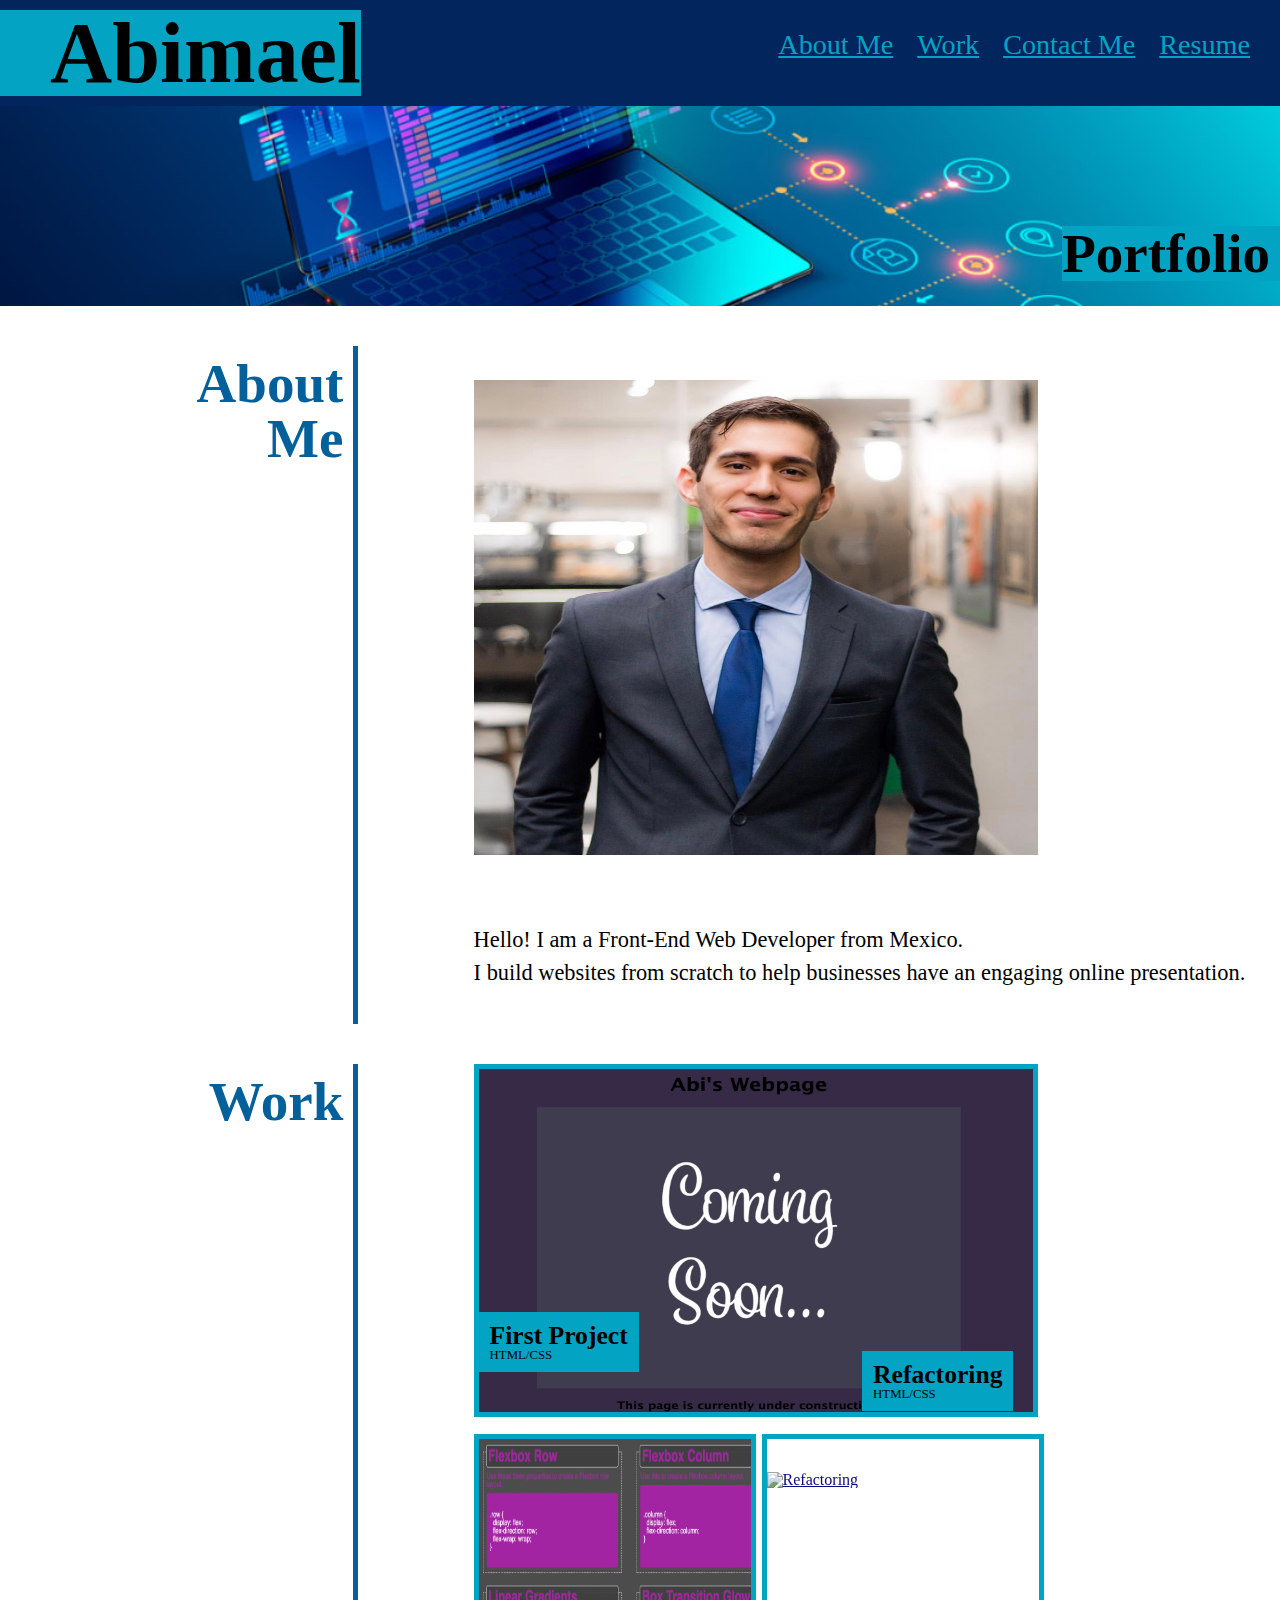
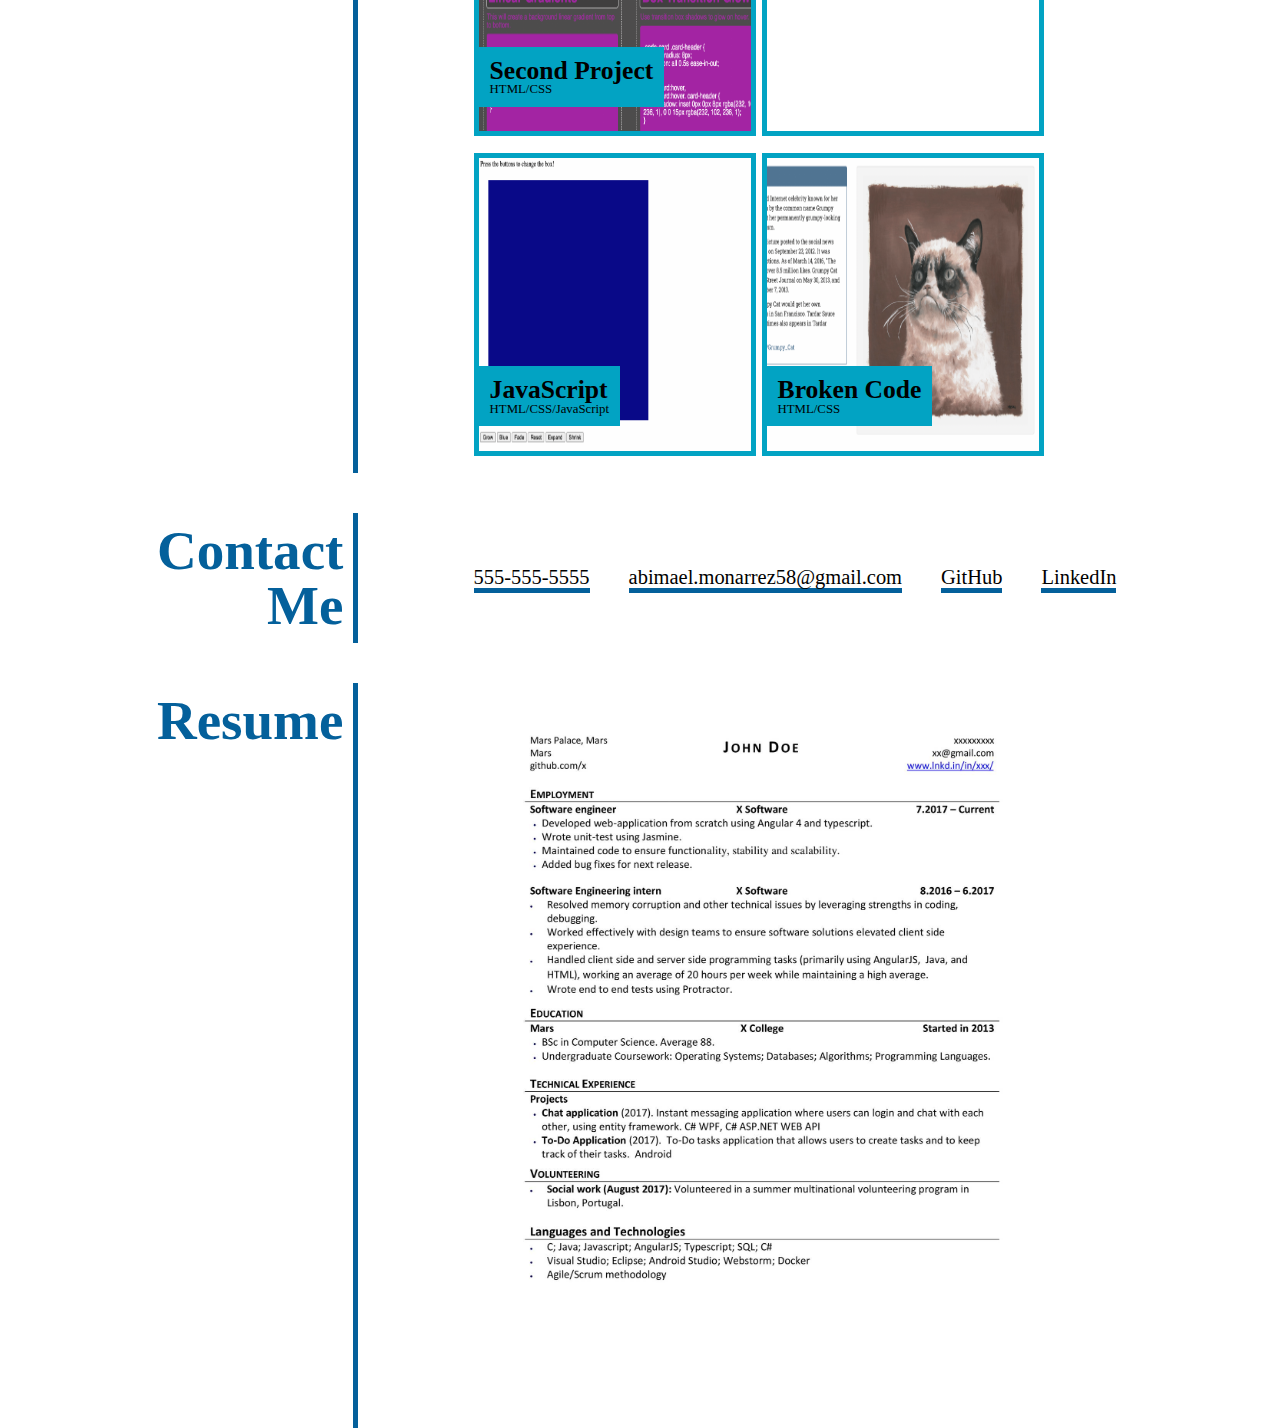
==== index.html @ 49fbe88a "add about-me photo" ====
<!DOCTYPE html>
<html lang="en">

<head>
  <meta charset="UTF-8"/>
  <meta name="viewport" content="width=device-width, initial-scale=1.0"/>
  <title>Portfolio: Abimael Monarrez</title>
  <link rel="stylesheet" href="reset.css"/>
  <link rel="stylesheet" href="style.css"/>

</head>

<body>
  
  <header>
    <h1>Abimael</h1>
    <nav>
      <ul>
        <li><a href="#about-me">About Me</a></li> 
        <li><a href="#work">Work</a></li> 
        <li><a href="#contact-me">Contact Me</a></li>
        <li><a href="#resume">Resume</a></li>
      </ul>
    </nav>    
  </header>    

  <div class="bckgr-img" title="Background Image">
      <h2>Portfolio</h2>
  </div>

  <main>

    <section class="about-me" id="about-me">
      <h2>About Me</h2>
      <div class="my-info">
        <img src="images/abimael.jpg" alt="Abimael"/>
        <p>Hello! I am a Front-End Web Developer from Mexico. 
        <br> 
        I build websites from scratch to help businesses have an engaging online presentation. 
        </p>
      </div>  
    </section>
    
    <section class="work" id="work">
      <h2>Work</h2>

      <div class="my-work">
        
        <div class="img-container" id ="first-project">
          <a href="https://abimael1996.github.io/mini-project-1/" target="_blank"><img src="images/first-project.png" alt="First Project"/></a>
          <div class="description">
            <h3>First Project</h3>
            <p>HTML/CSS</p>
          </div>  
        </div>

        <div class="img-container">
          <a href="https://abimael1996.github.io/mini-project-2/" target="_blank"><img src="images/second-project.png" alt="Second Project"/></a>
          <div class="description">
            <h3>Second Project</h3>
            <p>HTML/CSS</p>
          </div>  
        </div>

        <div class="img-container">
          <a href="https://abimael1996.github.io/Refactoring-H-1/" target="_blank"><img src="images/refactoring.png" alt="Refactoring"/></a>
          <div class="description">
            <h3>Refactoring</h3>
            <p>HTML/CSS</p>
          </div>  
        </div>

        <div class="img-container">
          <img src="images/javascript.png" alt="JavaScript"/>
          <div class="description">
            <h3>JavaScript</h3>
            <p>HTML/CSS/JavaScript</p>
          </div>  
        </div>

        <div class="img-container">
          <img src="images/broken-code.png" alt="Broken Code"/>
          <div class="description">
            <h3>Broken Code</h3>
            <p>HTML/CSS</p>
          </div>  
        </div> 

      </div>  

    </section>

    <section class="contact-me" id="contact-me">
      <h2>Contact Me</h2>

      <ul>
        <li><a href="tel:1-555-555-5555">555-555-5555</a></li>
        <li><a href="mailto:abimael.monarrez58@gmail.com">abimael.monarrez58@gmail.com</a></li>
        <li><a href="https://github.com/Abimael1996" target="_blank">GitHub</a></li>  
        <li><a href="https://www.linkedin.com/in/abimael-monarrez/" target="_blank">LinkedIn</a></li>
      </ul>

    </section>

    <section class="resume" id="resume">
      <h2>Resume</h2>

      <img src="images/CV- John Doe - New.jpeg" alt="resume"/>
      <a href="resume.html" target="_blank">Resume</a>
    </section>

  </main>

</body>
</html>
---- style.css ----
:root {
    --dark: #01255c;
    --medium: #04609b;
    --light: #02a3c3;
}

* {
    font-family: serif;
}

header {
    display: flex;
    justify-content: space-between;
    padding: 10px 10px 10px 0;
    background-color: var(--dark);
}

h1 {
    font-size: 5.38em;
    background-color: var(--light);
    padding-left: 50px;
}

nav li {
    display: inline;
    font-size: 2.2vw;
    line-height: 250%;
    padding-right: 20px;
}

nav li a {
    color: var(--light);
}

.bckgr-img {
    height: 200px;
    background-image: url("images/sb-blog-programming.jpeg");
    background-size: cover;
    background-position: center;
}

.bckgr-img h2 {
    padding-right: 10px;
    background-color: var(--light);
    color: black;
    display: inline-block;
    position: relative;
    float: right;
    top: 60%;
}

main {
    display: flex;
    flex-direction: column;
    margin-left: 10%;
}

section {
    margin-top: 40px;
    display: flex;
}

/* CONTINUE REFACTORING HERE */

.my-info {
    display: flex;
    flex-direction: column;
    width: 70%;
    margin-left: 10%;
    align-items: flex-start;
    justify-content: space-around;
}

.my-info img {
    width: 70%;
    height: 70%;
}

.about-me p {
    line-height: 1.5;
}

h2 {
    font-size: 4.3vw;
}

h3 {
    font-size: 2vw;
}

p {
    font-size: 1.4em;
}

section h2 {
    border-right: 5px solid var(--medium);
    padding: 10px 10px;
    width: 20%;
    color: #04609b;
    text-align: right;
}

.my-work {
    display: flex;
    flex-wrap: wrap;
    margin-left: 10%;
    width: 50%;
    position: relative;
}

.img-container {
    width: 49%;
    height: 30%;
    margin-right: 1%;
    border: 5px solid var(--light);
}

#first-project {
    width: 98%;
    height: 35%;
}

.img-container img {
    width: 100%;
    height: 100%;
    filter: grayscale(.5);
}

.description p {
    font-size: 1vw;
}

.img-container .description {
    border: 1px solid var(--light);
    background-color: var(--light);
    position: relative;
    display: inline-block;
    bottom: 30%;
    padding: 10px;
}

.img-container:hover {
    filter: brightness(1.5);
    cursor: pointer;
}

.img-container:hover img {
    filter: grayscale(0);
}

.contact-me {
    display: flex;
    align-items: center;
}

.contact-me a {
    text-decoration: none;
    color: black;
    border-bottom: 5px solid var(--medium);
}

.contact-me ul {
    margin-left: 10%;
}

.contact-me li {
    display: inline;
    margin-right: 5px;
    font-size: 1.6vw;
    padding-right: 30px;
}

.resume img {
    margin-left: 10%;
    width: 50%;
}

.resume a {
    display: none;
}

@media screen and (max-width: 768px)  {

    header {
        flex-direction: column;
        padding: 0;
    }

    header h1 {
        width: 100vw;
        text-align: center;
        padding: 0;
    }

    ul {
        text-align: center;
    }

    nav li {
        display: block;
        font-size: 1.96em;
    }

    .bckgr-img {
        width: 100vw;
        background-image: none;
        position: absolute;
    }

    h2 {
        font-size: 3.84em;
    }

    .bckgr-img h2 {
        display: block;
        text-align: center;
        position: static;
        float: none;
    }    

    main {
        margin-left: 0;
        margin-top: 30px;
    }

    .my-info {
        align-items: center;
    }
    
    .about-me p {
        margin-top: 10px;
    }

    section {
        flex-direction: column;
    }

    section h2 {
        border-bottom: 5px solid var(--medium);
        border-right: none;
        padding: 0;
        width: 100%;
        text-align: center;
    }

    .my-work {
        flex-direction: row;
        flex-wrap: wrap;
        margin-left: 0%;
        width: 100%;
        position: relative;
    }

    .img-container {
        width: 100%;
        margin-top: 2%;
        margin-right: 0%;
        display: flex;
        flex-wrap: wrap;
        position: relative;
    }

    .img-container img {
        filter: grayscale(0);
    }

    .img-container:hover {
        filter: brightness(1);
        cursor: pointer;
    }
    
    #first-project {
        width: 100%;
    }

    h3 {
        font-size: 2.74em;
    }

    .description p {
        font-size: 1em;
    }

    .img-container .description {
        width: 100%;
        text-align: center;
        position: absolute;
        bottom: 0;
    }

    .contact-me ul {
        margin-top: 10%;
    }

    .contact-me li {
        display: block;
        padding-bottom: 30px;
        font-size: 1.4em;
    }   

    .resume img {
        position: absolute;
        display: none;
    }

    .resume a {
        display: block;
        width: fit-content;
        font-size: 1.4em;
        margin: 10px auto;
        text-decoration: none;
        color: black;
        border-bottom: 5px solid var(--medium);
    }
}
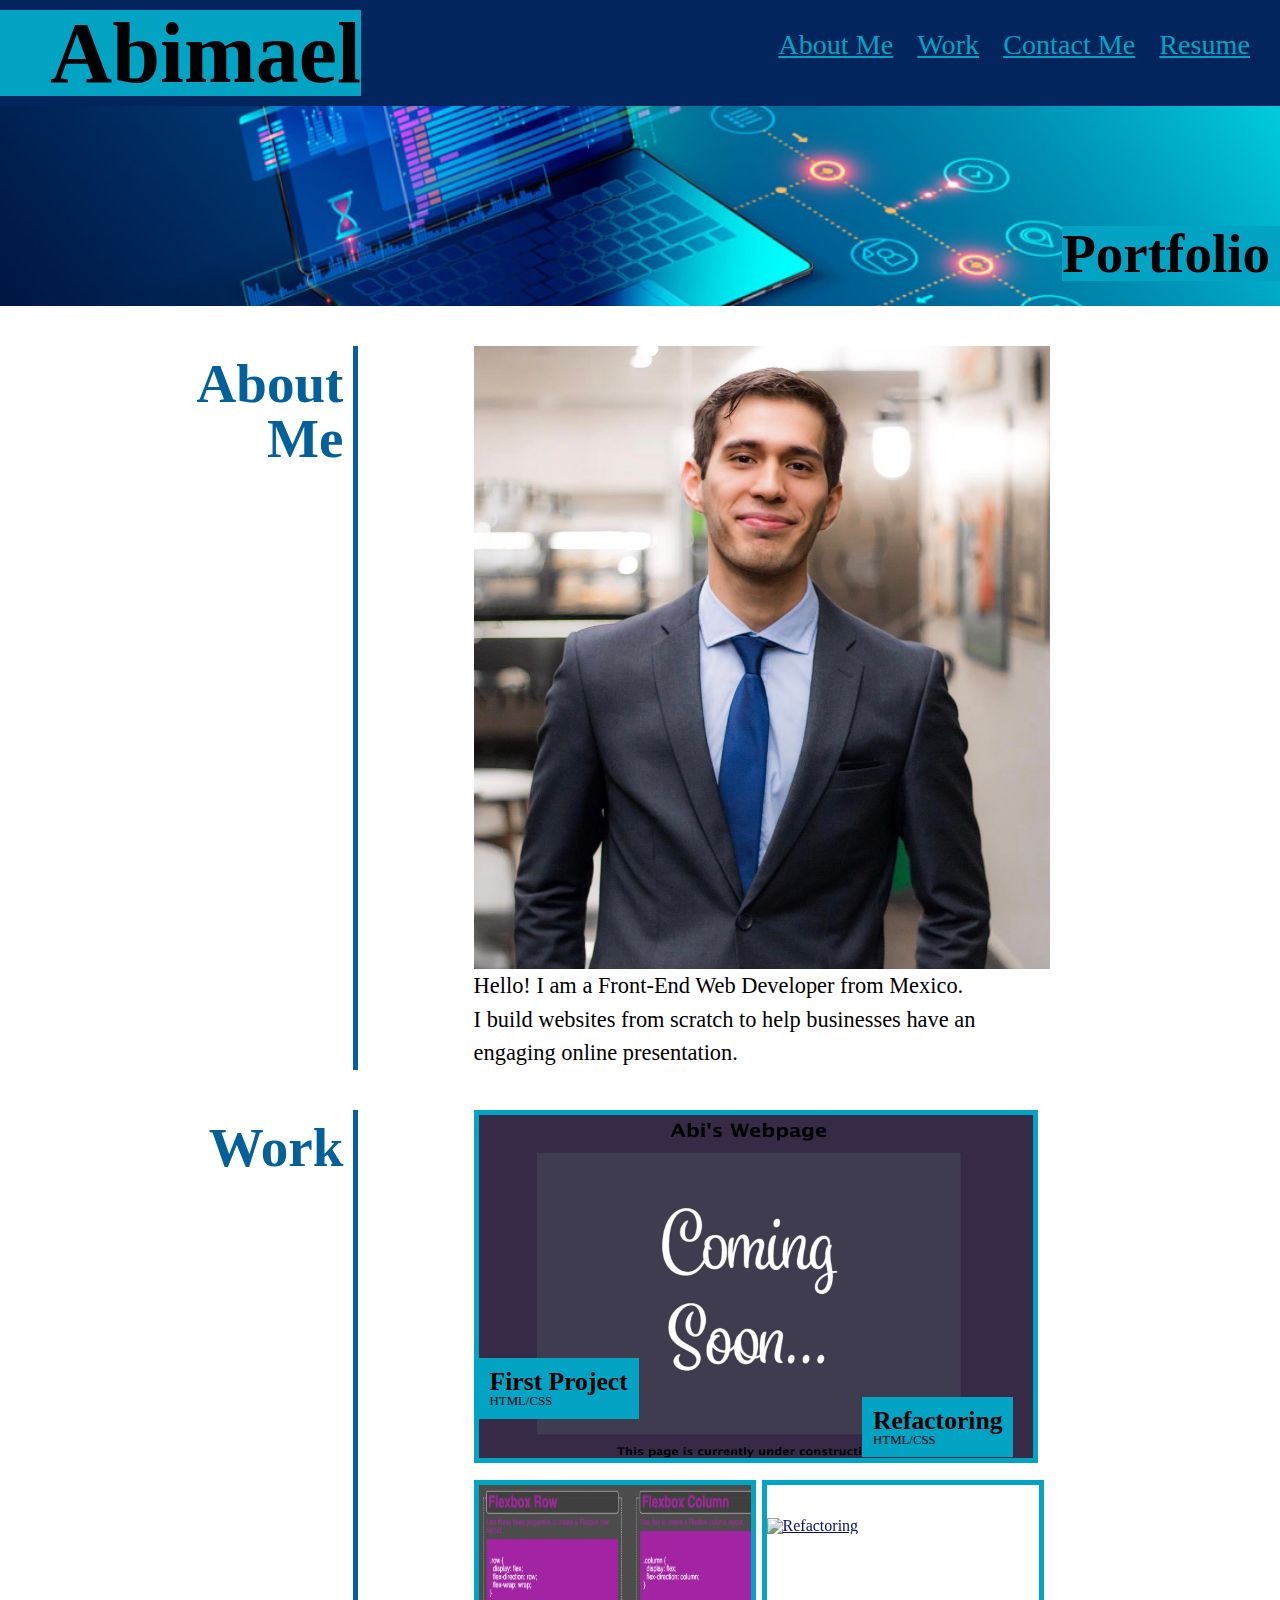
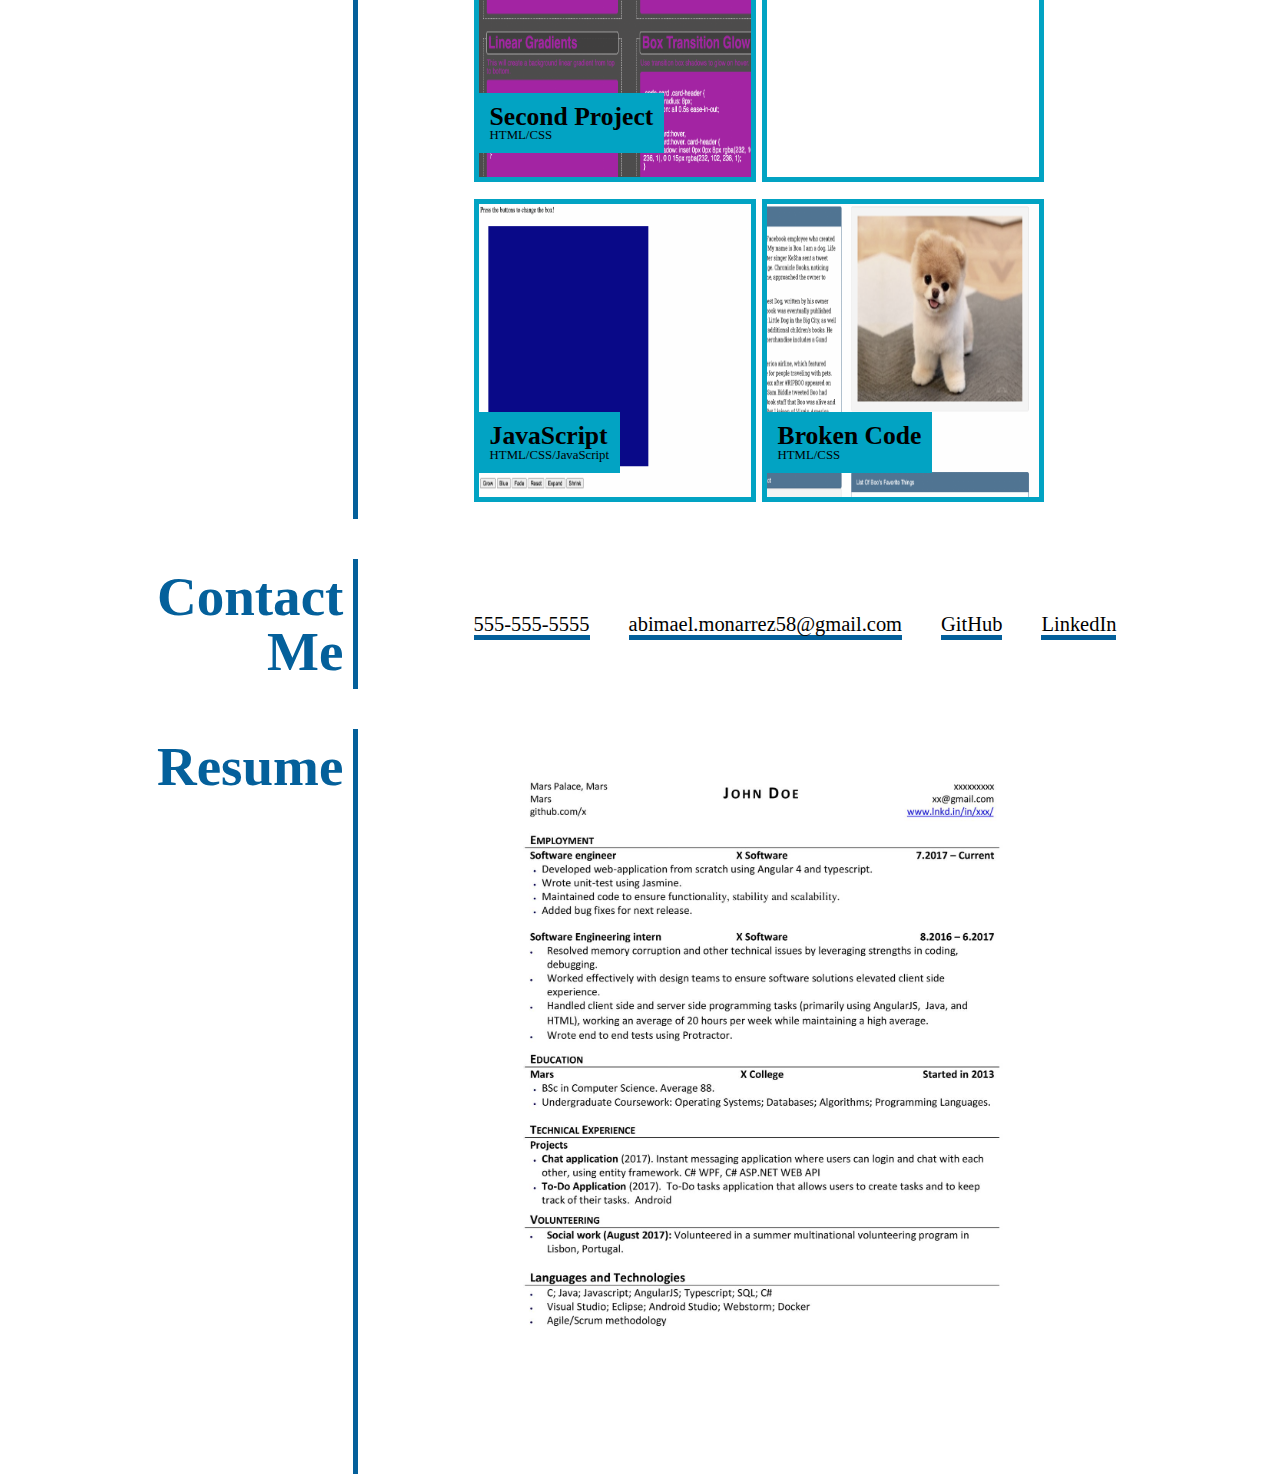
==== commit c341da6a: "add links to projects" ====
--- a/index.html
+++ b/index.html
@@ -71,7 +71,7 @@
         </div>
 
         <div class="img-container">
-          <img src="images/javascript.png" alt="JavaScript"/>
+          <a href="Assets/box.html" target="_blank"><img src="images/javascript.png" alt="JavaScript"/></a>
           <div class="description">
             <h3>JavaScript</h3>
             <p>HTML/CSS/JavaScript</p>
@@ -79,7 +79,7 @@
         </div>
 
         <div class="img-container">
-          <img src="images/broken-code.png" alt="Broken Code"/>
+          <a href="Assets/BooTheDog.html" target="_blank"><img src="images/broken-code.png" alt="Broken Code"/></a>
           <div class="description">
             <h3>Broken Code</h3>
             <p>HTML/CSS</p>
--- a/style.css
+++ b/style.css
@@ -65,15 +65,15 @@
 .my-info {
     display: flex;
     flex-direction: column;
-    width: 70%;
+    width: 50%;
     margin-left: 10%;
     align-items: flex-start;
     justify-content: space-around;
 }
 
 .my-info img {
-    width: 70%;
-    height: 70%;
+    width: 100%;
+    height: 100%;
 }
 
 .about-me p {
@@ -225,10 +225,19 @@
 
     .my-info {
         align-items: center;
-    }
-    
+        width: 100%;
+        margin-left: 0;
+    }
+
+    .my-info img {
+        width: 50%;
+        height: 50%;
+        margin-top: 10px;
+    }
+
     .about-me p {
         margin-top: 10px;
+        margin-left: 20px;
     }
 
     section {
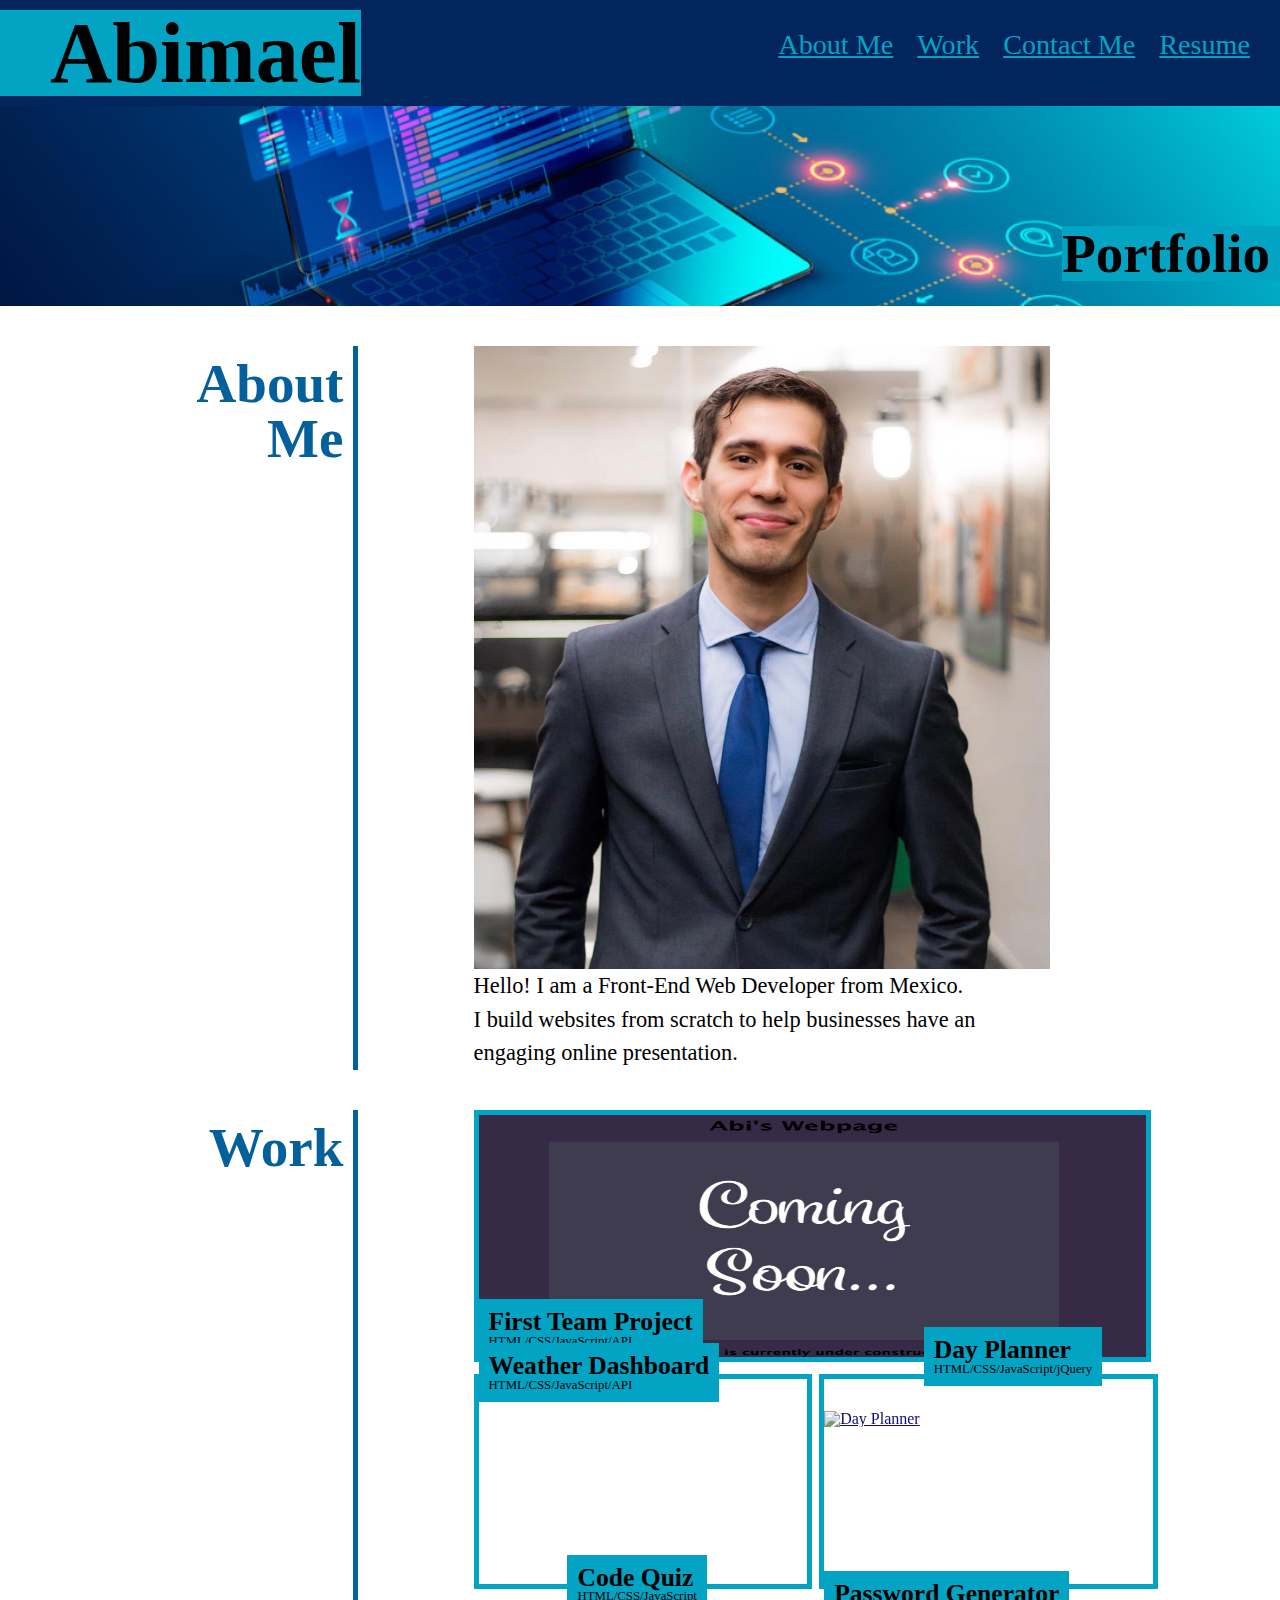
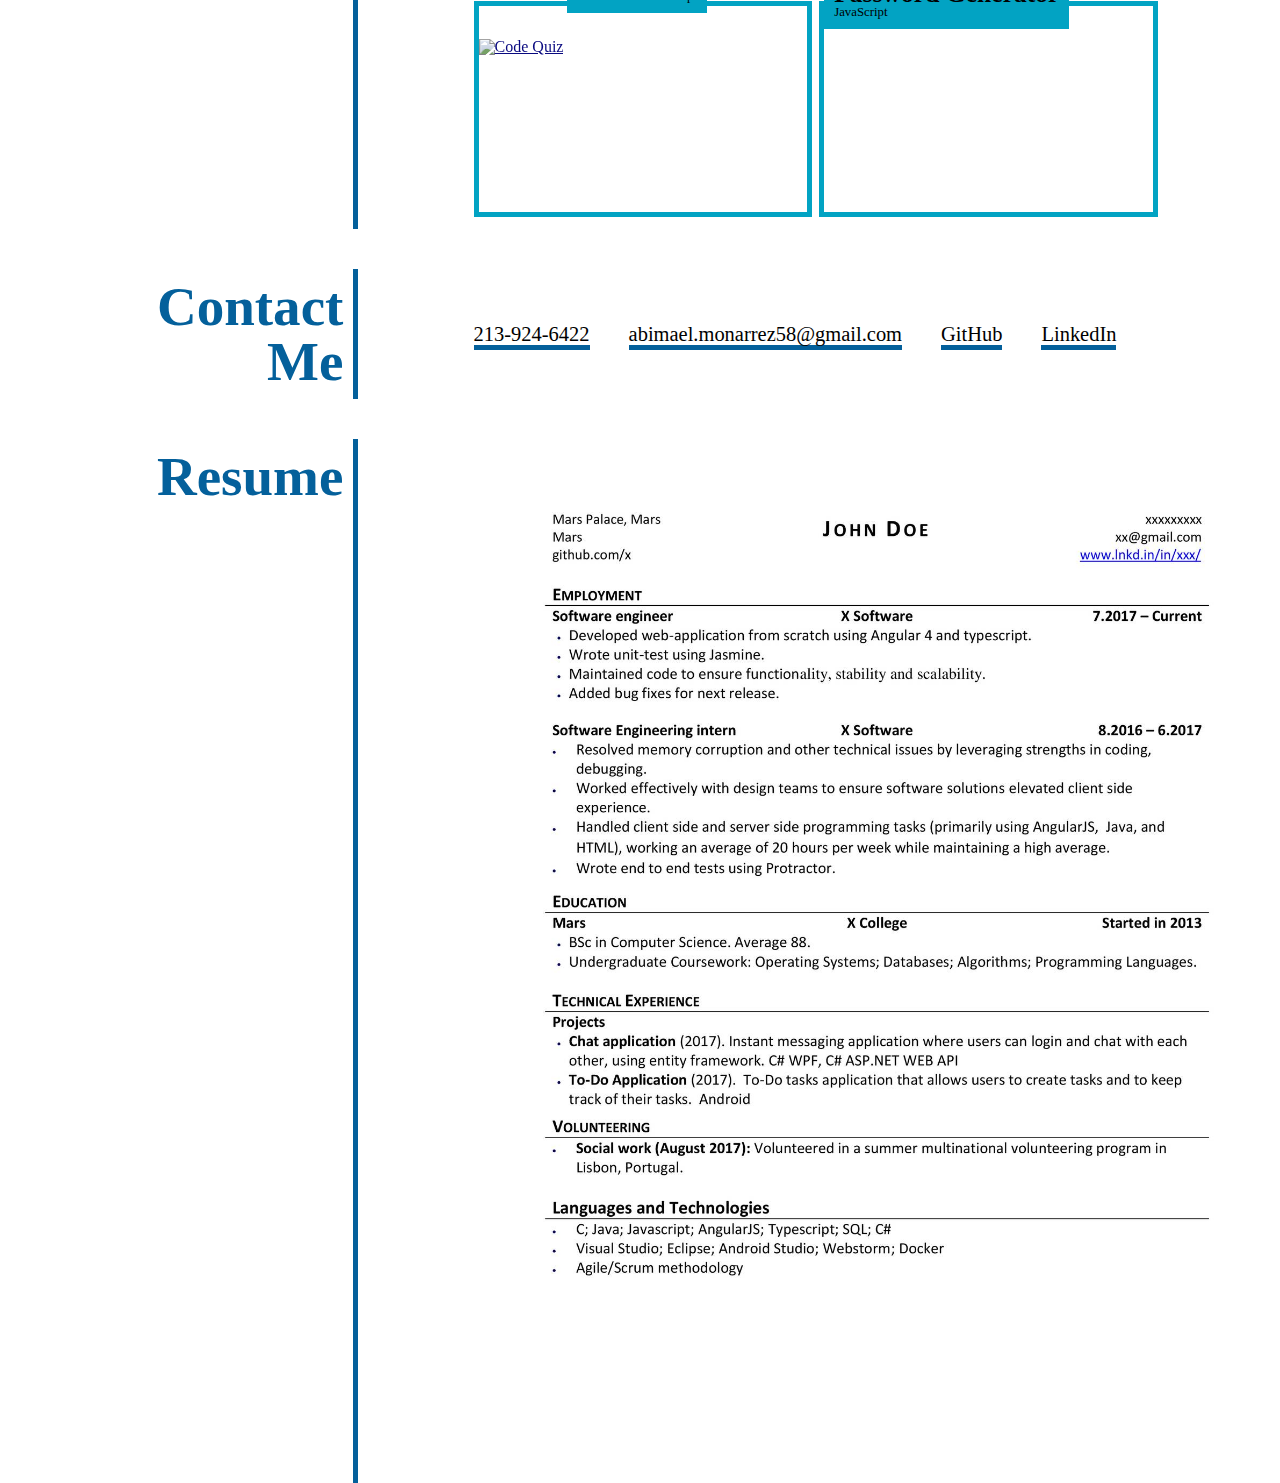
==== commit cb17376a: "update portfolio projects and phone number" ====
--- a/index.html
+++ b/index.html
@@ -47,42 +47,42 @@
       <div class="my-work">
         
         <div class="img-container" id ="first-project">
-          <a href="https://abimael1996.github.io/mini-project-1/" target="_blank"><img src="images/first-project.png" alt="First Project"/></a>
+          <a href="https://rargotte.github.io/watch-chill/" target="_blank"><img src="images/first-project.png" alt="First Team Project"/></a>
           <div class="description">
-            <h3>First Project</h3>
-            <p>HTML/CSS</p>
+            <h3>First Team Project</h3>
+            <p>HTML/CSS/JavaScript/API</p>
           </div>  
         </div>
 
         <div class="img-container">
-          <a href="https://abimael1996.github.io/mini-project-2/" target="_blank"><img src="images/second-project.png" alt="Second Project"/></a>
+          <a href="https://abimael1996.github.io/weather_dashboard/" target="_blank"><img src="images/weather-dashboard.png" alt="Weather Dashboard"/></a>
           <div class="description">
-            <h3>Second Project</h3>
-            <p>HTML/CSS</p>
+            <h3>Weather Dashboard</h3>
+            <p>HTML/CSS/JavaScript/API</p>
           </div>  
         </div>
 
         <div class="img-container">
-          <a href="https://abimael1996.github.io/Refactoring-H-1/" target="_blank"><img src="images/refactoring.png" alt="Refactoring"/></a>
+          <a href="https://abimael1996.github.io/work_day_scheduler/" target="_blank"><img src="images/work-day-scheduler.png" alt="Day Planner"/></a>
           <div class="description">
-            <h3>Refactoring</h3>
-            <p>HTML/CSS</p>
+            <h3>Day Planner</h3>
+            <p>HTML/CSS/JavaScript/jQuery</p>
           </div>  
         </div>
 
         <div class="img-container">
-          <a href="Assets/box.html" target="_blank"><img src="images/javascript.png" alt="JavaScript"/></a>
+          <a href="https://abimael1996.github.io/code-quiz/" target="_blank"><img src="images/code-quiz-screenshot.png" alt="Code Quiz"/></a>
           <div class="description">
-            <h3>JavaScript</h3>
+            <h3>Code Quiz</h3>
             <p>HTML/CSS/JavaScript</p>
           </div>  
         </div>
 
         <div class="img-container">
-          <a href="Assets/BooTheDog.html" target="_blank"><img src="images/broken-code.png" alt="Broken Code"/></a>
+          <a href="https://abimael1996.github.io/password-generator/" target="_blank"><img src="images/passwordGen-screenshot.png" alt="Password Generator"/></a>
           <div class="description">
-            <h3>Broken Code</h3>
-            <p>HTML/CSS</p>
+            <h3>Password Generator</h3>
+            <p>JavaScript</p>
           </div>  
         </div> 
 
@@ -94,7 +94,7 @@
       <h2>Contact Me</h2>
 
       <ul>
-        <li><a href="tel:1-555-555-5555">555-555-5555</a></li>
+        <li><a href="tel:1-213-924-6422">213-924-6422</a></li>
         <li><a href="mailto:abimael.monarrez58@gmail.com">abimael.monarrez58@gmail.com</a></li>
         <li><a href="https://github.com/Abimael1996" target="_blank">GitHub</a></li>  
         <li><a href="https://www.linkedin.com/in/abimael-monarrez/" target="_blank">LinkedIn</a></li>
--- a/style.css
+++ b/style.css
@@ -37,6 +37,10 @@
     background-image: url("images/sb-blog-programming.jpeg");
     background-size: cover;
     background-position: center;
+}
+
+h2 {
+    font-size: 4.3vw;
 }
 
 .bckgr-img h2 {
@@ -60,38 +64,6 @@
     display: flex;
 }
 
-/* CONTINUE REFACTORING HERE */
-
-.my-info {
-    display: flex;
-    flex-direction: column;
-    width: 50%;
-    margin-left: 10%;
-    align-items: flex-start;
-    justify-content: space-around;
-}
-
-.my-info img {
-    width: 100%;
-    height: 100%;
-}
-
-.about-me p {
-    line-height: 1.5;
-}
-
-h2 {
-    font-size: 4.3vw;
-}
-
-h3 {
-    font-size: 2vw;
-}
-
-p {
-    font-size: 1.4em;
-}
-
 section h2 {
     border-right: 5px solid var(--medium);
     padding: 10px 10px;
@@ -100,12 +72,26 @@
     text-align: right;
 }
 
+.my-info {
+    display: flex;
+    flex-direction: column;
+    width: 50%;
+    margin-left: 10%;
+}
+
+p {
+    font-size: 1.4em;
+}
+
+.my-info p {
+    line-height: 1.5;
+}
+
 .my-work {
     display: flex;
     flex-wrap: wrap;
     margin-left: 10%;
-    width: 50%;
-    position: relative;
+    width: 60%;
 }
 
 .img-container {
@@ -126,31 +112,43 @@
     filter: grayscale(.5);
 }
 
-.description p {
-    font-size: 1vw;
-}
-
-.img-container .description {
-    border: 1px solid var(--light);
+.img-container:hover {
+    filter: brightness(1.5);
+    cursor: pointer;
+}
+
+.img-container:hover img {
+    filter: grayscale(0);
+}
+
+.description {
     background-color: var(--light);
     position: relative;
     display: inline-block;
-    bottom: 30%;
+    bottom: 25%;
     padding: 10px;
 }
 
-.img-container:hover {
-    filter: brightness(1.5);
-    cursor: pointer;
-}
-
-.img-container:hover img {
-    filter: grayscale(0);
+h3 {
+    font-size: 2vw;
+}
+
+.description p {
+    font-size: 1vw;
 }
 
 .contact-me {
-    display: flex;
     align-items: center;
+}
+
+.contact-me ul {
+    margin-left: 10%;
+}
+
+.contact-me li {
+    display: inline;
+    font-size: 1.6vw;
+    padding-right: 35px;
 }
 
 .contact-me a {
@@ -159,25 +157,15 @@
     border-bottom: 5px solid var(--medium);
 }
 
-.contact-me ul {
-    margin-left: 10%;
-}
-
-.contact-me li {
-    display: inline;
-    margin-right: 5px;
-    font-size: 1.6vw;
-    padding-right: 30px;
-}
-
 .resume img {
     margin-left: 10%;
-    width: 50%;
+    width: 70%;
 }
 
 .resume a {
     display: none;
 }
+
 
 @media screen and (max-width: 768px)  {
 
@@ -187,12 +175,11 @@
     }
 
     header h1 {
-        width: 100vw;
         text-align: center;
         padding: 0;
     }
 
-    ul {
+    nav {
         text-align: center;
     }
 
@@ -222,7 +209,18 @@
         margin-left: 0;
         margin-top: 30px;
     }
-
+    
+    section {
+        flex-direction: column;
+    }
+
+    section h2 {
+        border-bottom: 5px solid var(--medium);
+        border-right: none;
+        width: 100%;
+        text-align: center;
+    }
+    
     .my-info {
         align-items: center;
         width: 100%;
@@ -231,7 +229,6 @@
 
     .my-info img {
         width: 50%;
-        height: 50%;
         margin-top: 10px;
     }
 
@@ -240,24 +237,10 @@
         margin-left: 20px;
     }
 
-    section {
-        flex-direction: column;
-    }
-
-    section h2 {
-        border-bottom: 5px solid var(--medium);
-        border-right: none;
-        padding: 0;
-        width: 100%;
-        text-align: center;
-    }
 
     .my-work {
-        flex-direction: row;
-        flex-wrap: wrap;
         margin-left: 0%;
         width: 100%;
-        position: relative;
     }
 
     .img-container {
@@ -265,8 +248,11 @@
         margin-top: 2%;
         margin-right: 0%;
         display: flex;
-        flex-wrap: wrap;
         position: relative;
+    }
+
+    #first-project {
+        width: 100%;
     }
 
     .img-container img {
@@ -275,13 +261,15 @@
 
     .img-container:hover {
         filter: brightness(1);
-        cursor: pointer;
+    }
+
+   .description {
+        width: 100%;
+        text-align: center;
+        position: absolute;
+        bottom: 0;
     }
     
-    #first-project {
-        width: 100%;
-    }
-
     h3 {
         font-size: 2.74em;
     }
@@ -290,15 +278,12 @@
         font-size: 1em;
     }
 
-    .img-container .description {
-        width: 100%;
-        text-align: center;
-        position: absolute;
-        bottom: 0;
-    }
+     /* CONTINUE REFACTORING HERE */
+
 
     .contact-me ul {
         margin-top: 10%;
+        text-align: center;
     }
 
     .contact-me li {
@@ -314,7 +299,6 @@
 
     .resume a {
         display: block;
-        width: fit-content;
         font-size: 1.4em;
         margin: 10px auto;
         text-decoration: none;
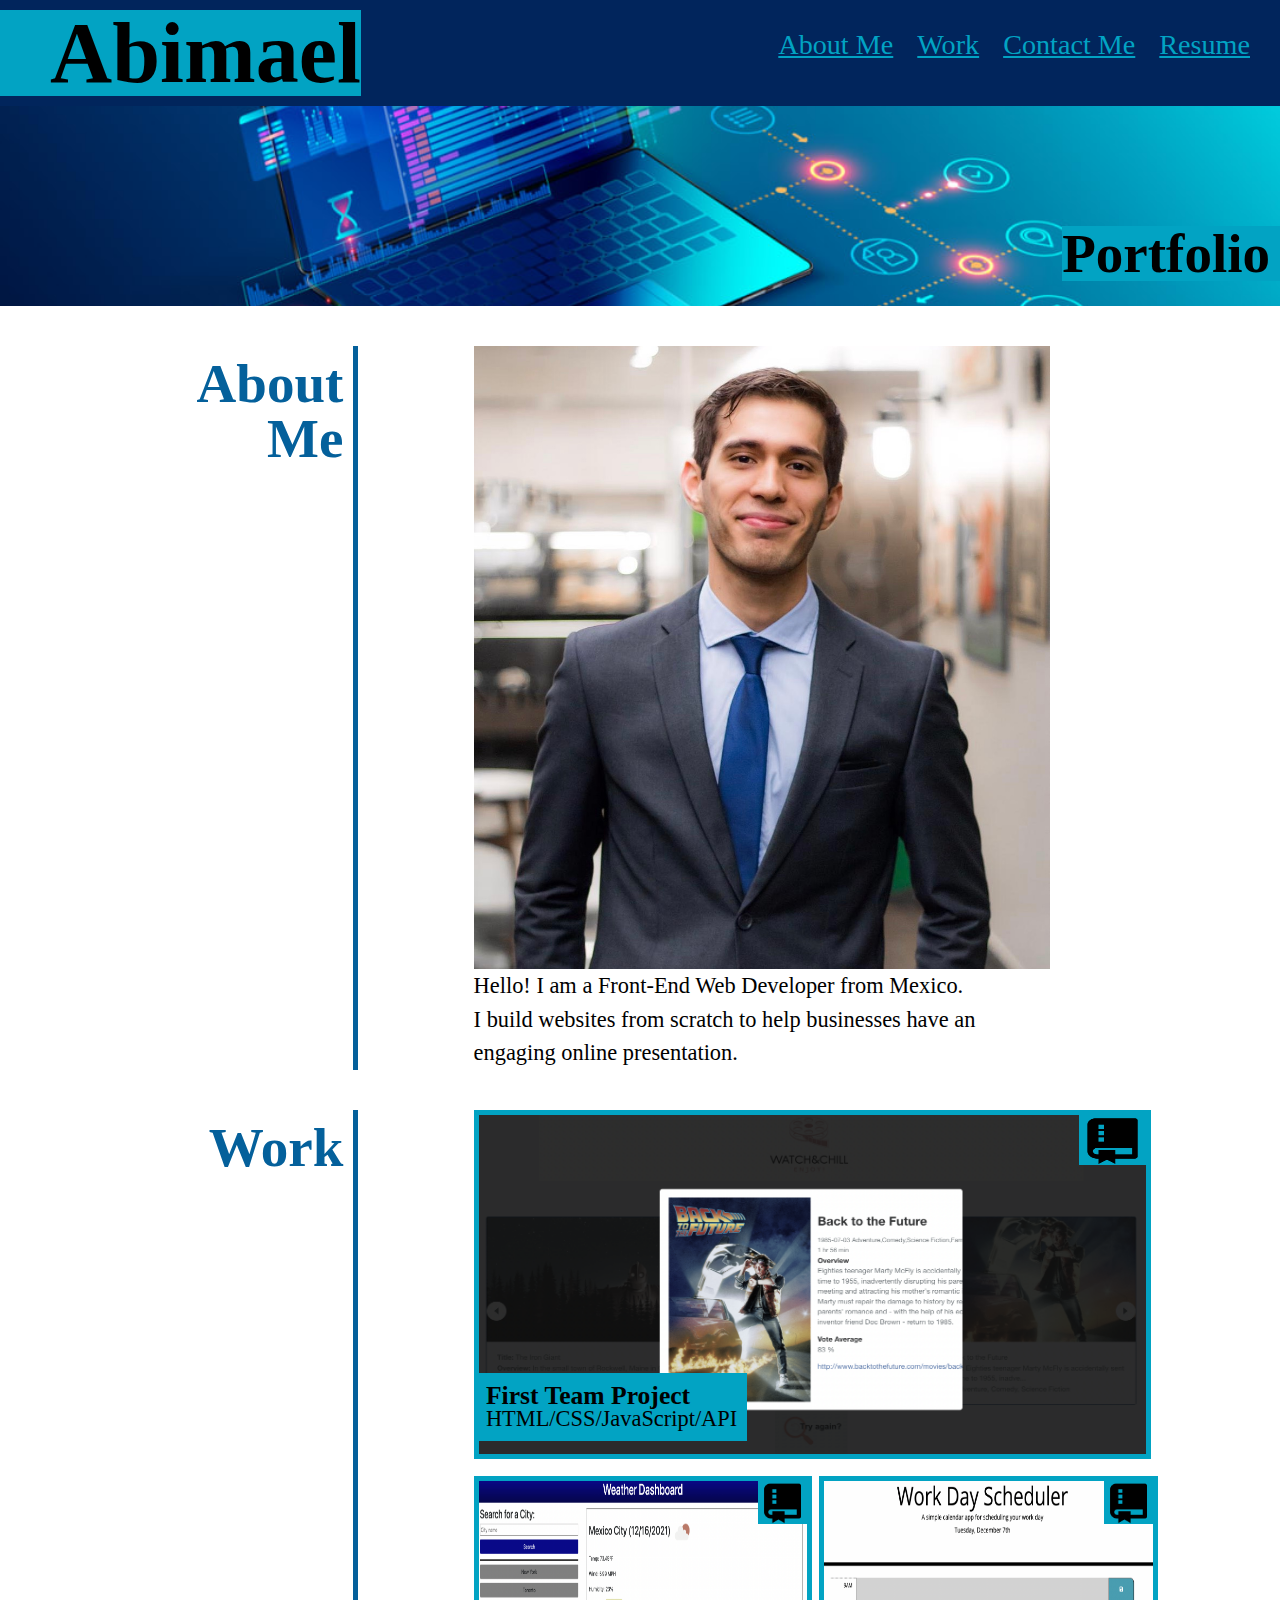
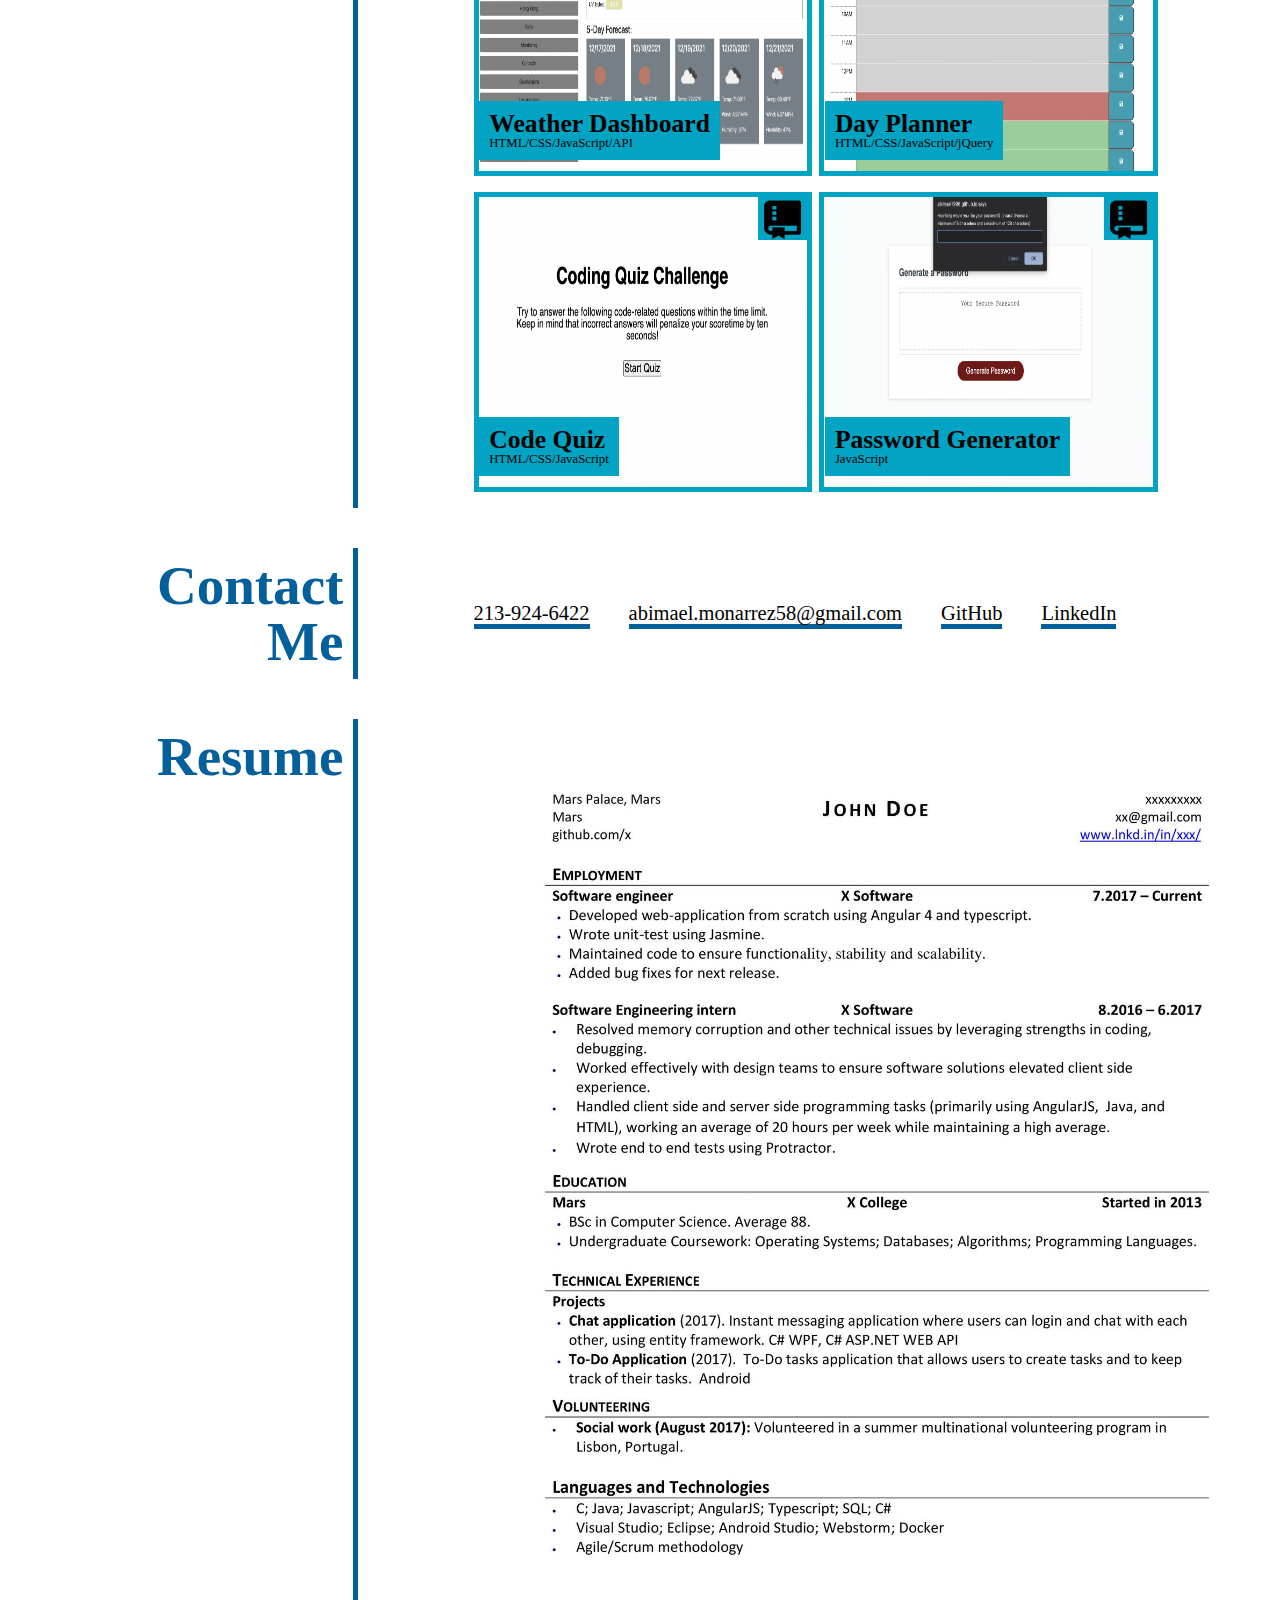
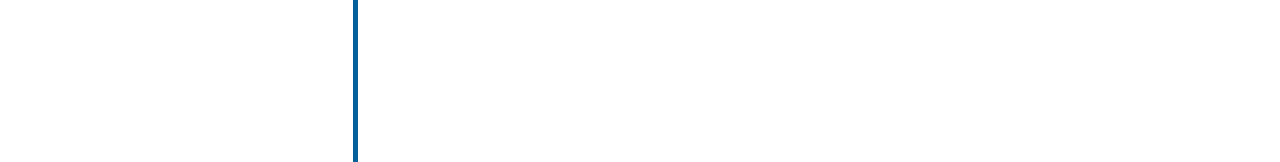
==== commit 1add2f48: "add link to projects repos" ====
--- a/index.html
+++ b/index.html
@@ -47,15 +47,17 @@
       <div class="my-work">
         
         <div class="img-container" id ="first-project">
-          <a href="https://rargotte.github.io/watch-chill/" target="_blank"><img src="images/first-project.png" alt="First Team Project"/></a>
-          <div class="description">
+          <a href="https://rargotte.github.io/watch-chill/" target="_blank"><img src="images/first-project.png" alt="First Team Project" class="projectImg"/></a>
+          <a href="https://github.com/rargotte/watch-chill" target="_blank"><img src="images/repo-icon.png" alt="Repository" id="repoIcon"/></a>
+          <div id="mainDescription">
             <h3>First Team Project</h3>
             <p>HTML/CSS/JavaScript/API</p>
           </div>  
         </div>
 
         <div class="img-container">
-          <a href="https://abimael1996.github.io/weather_dashboard/" target="_blank"><img src="images/weather-dashboard.png" alt="Weather Dashboard"/></a>
+          <a href="https://abimael1996.github.io/weather_dashboard/" target="_blank"><img src="images/weather-dashboard.png" alt="Weather Dashboard" class="projectImg"/></a>
+          <a href="https://github.com/Abimael1996/weather_dashboard" target="_blank"><img src="images/repo-icon.png" alt="Repository" class="repoImg"/></a>
           <div class="description">
             <h3>Weather Dashboard</h3>
             <p>HTML/CSS/JavaScript/API</p>
@@ -63,7 +65,8 @@
         </div>
 
         <div class="img-container">
-          <a href="https://abimael1996.github.io/work_day_scheduler/" target="_blank"><img src="images/work-day-scheduler.png" alt="Day Planner"/></a>
+          <a href="https://abimael1996.github.io/work_day_scheduler/" target="_blank"><img src="images/work-day-scheduler.png" alt="Day Planner" class="projectImg"/></a>
+          <a href="https://github.com/Abimael1996/work_day_scheduler" target="_blank"><img src="images/repo-icon.png" alt="Repository" class="repoImg"/></a>
           <div class="description">
             <h3>Day Planner</h3>
             <p>HTML/CSS/JavaScript/jQuery</p>
@@ -71,7 +74,8 @@
         </div>
 
         <div class="img-container">
-          <a href="https://abimael1996.github.io/code-quiz/" target="_blank"><img src="images/code-quiz-screenshot.png" alt="Code Quiz"/></a>
+          <a href="https://abimael1996.github.io/code-quiz/" target="_blank"><img src="images/code-quiz-screenshot.png" alt="Code Quiz" class="projectImg"/></a>
+          <a href="https://github.com/Abimael1996/code-quiz" target="_blank"><img src="images/repo-icon.png" alt="Repository" class="repoImg"/></a>
           <div class="description">
             <h3>Code Quiz</h3>
             <p>HTML/CSS/JavaScript</p>
@@ -79,7 +83,8 @@
         </div>
 
         <div class="img-container">
-          <a href="https://abimael1996.github.io/password-generator/" target="_blank"><img src="images/passwordGen-screenshot.png" alt="Password Generator"/></a>
+          <a href="https://abimael1996.github.io/password-generator/" target="_blank"><img src="images/passwordGen-screenshot.png" alt="Password Generator" class="projectImg"/></a>
+          <a href="https://github.com/Abimael1996/password-generator" target="_blank"><img src="images/repo-icon.png" alt="Repository" class="repoImg"/></a>
           <div class="description">
             <h3>Password Generator</h3>
             <p>JavaScript</p>
--- a/style.css
+++ b/style.css
@@ -106,7 +106,7 @@
     height: 35%;
 }
 
-.img-container img {
+.img-container .projectImg {
     width: 100%;
     height: 100%;
     filter: grayscale(.5);
@@ -121,11 +121,39 @@
     filter: grayscale(0);
 }
 
-.description {
+#repoIcon {
+    height: 15%;
+    width: 10%;
+    position: relative;
+    bottom: 102%;
+    left: 90%;
+    background-color: var(--light);
+}
+
+.repoImg {
+    height: 15%;
+    width: 15%;
+    position: relative;
+    bottom: 102%;
+    left: 85%;
+    background-color: var(--light);
+}
+
+#mainDescription {
     background-color: var(--light);
     position: relative;
     display: inline-block;
     bottom: 25%;
+    right: 11%;
+    padding: 10px;
+}
+
+.description {
+    background-color: var(--light);
+    position: relative;
+    display: inline-block;
+    bottom: 25%;
+    right: 16%;
     padding: 10px;
 }
 
@@ -247,7 +275,6 @@
         width: 100%;
         margin-top: 2%;
         margin-right: 0%;
-        display: flex;
         position: relative;
     }
 
@@ -263,13 +290,22 @@
         filter: brightness(1);
     }
 
-   .description {
+   .description, #mainDescription{
         width: 100%;
         text-align: center;
         position: absolute;
         bottom: 0;
+        right: 16%;
+        height: 20%;
     }
     
+    #repoIcon, .repoImg {
+        height: 83px;
+        width: 12%;
+        left: 88%;
+        top: 3px;
+    }
+
     h3 {
         font-size: 2.74em;
     }
@@ -277,9 +313,6 @@
     .description p {
         font-size: 1em;
     }
-
-     /* CONTINUE REFACTORING HERE */
-
 
     .contact-me ul {
         margin-top: 10%;
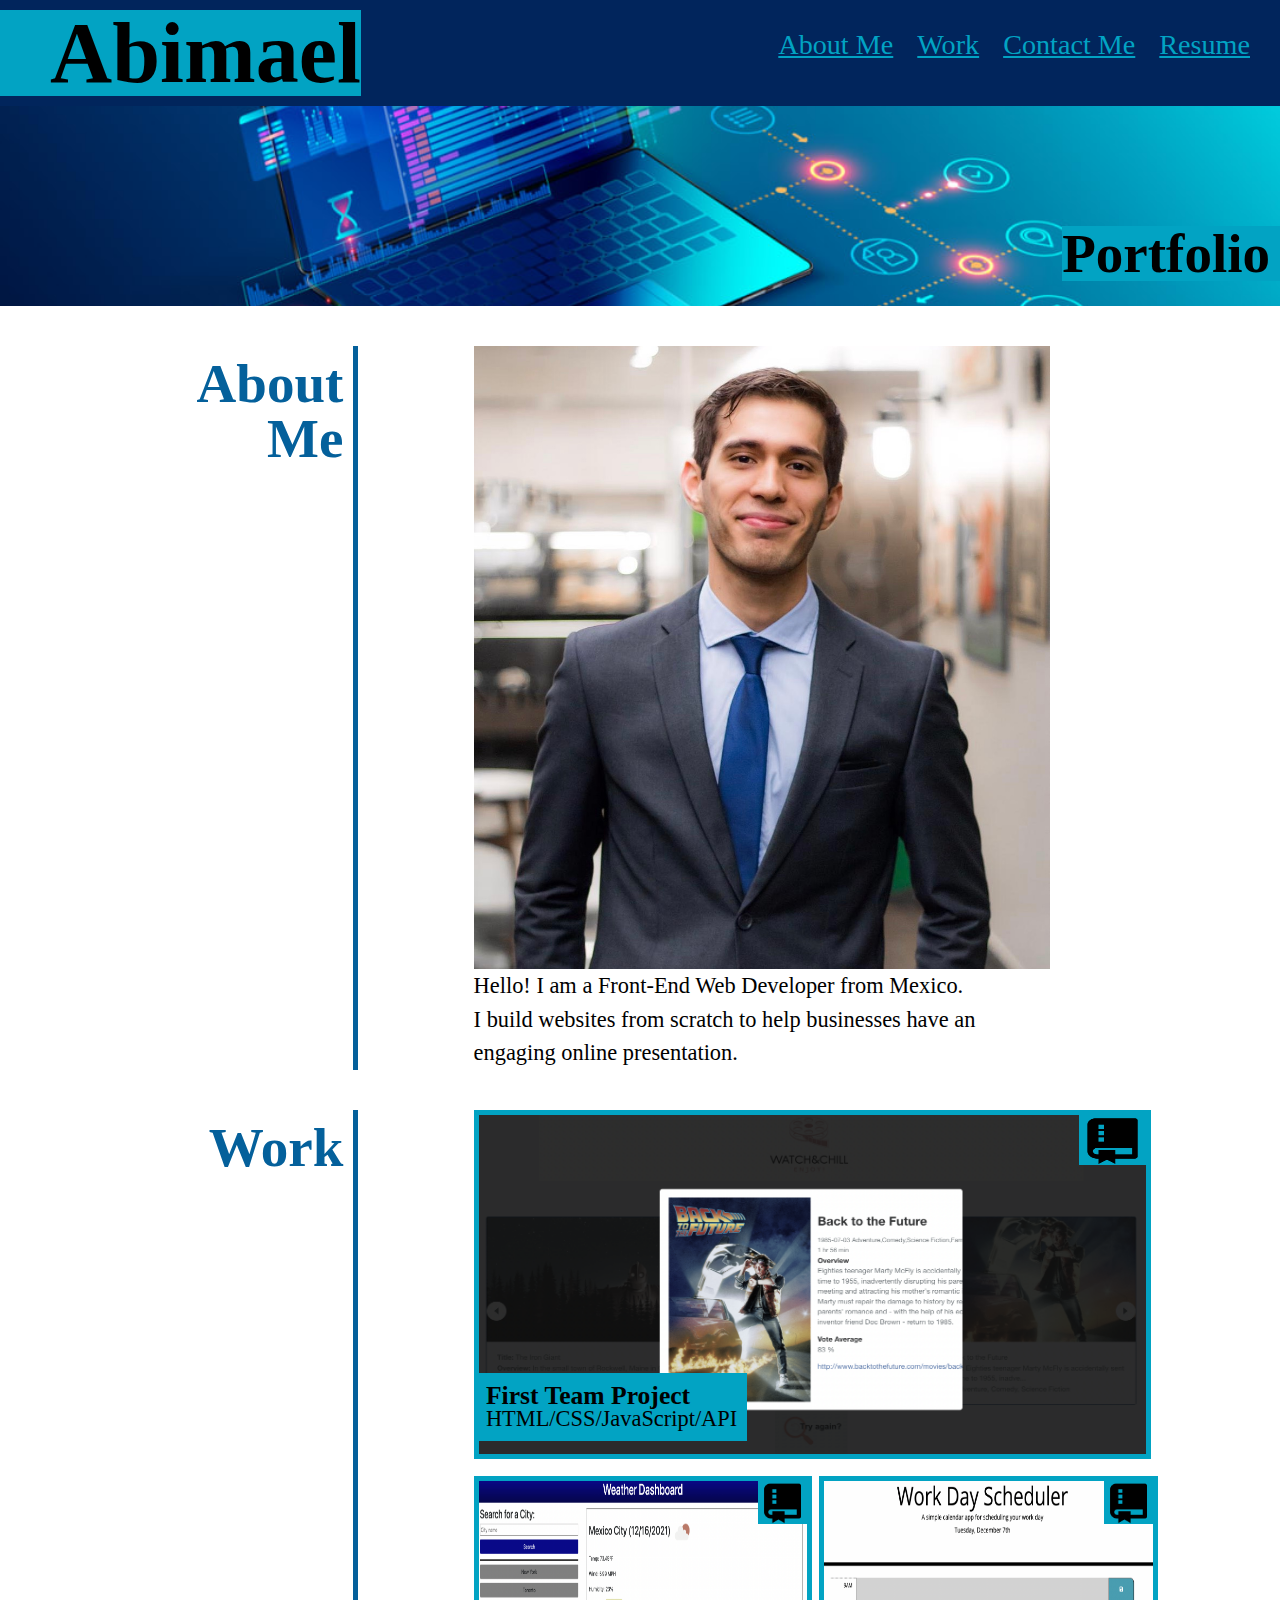
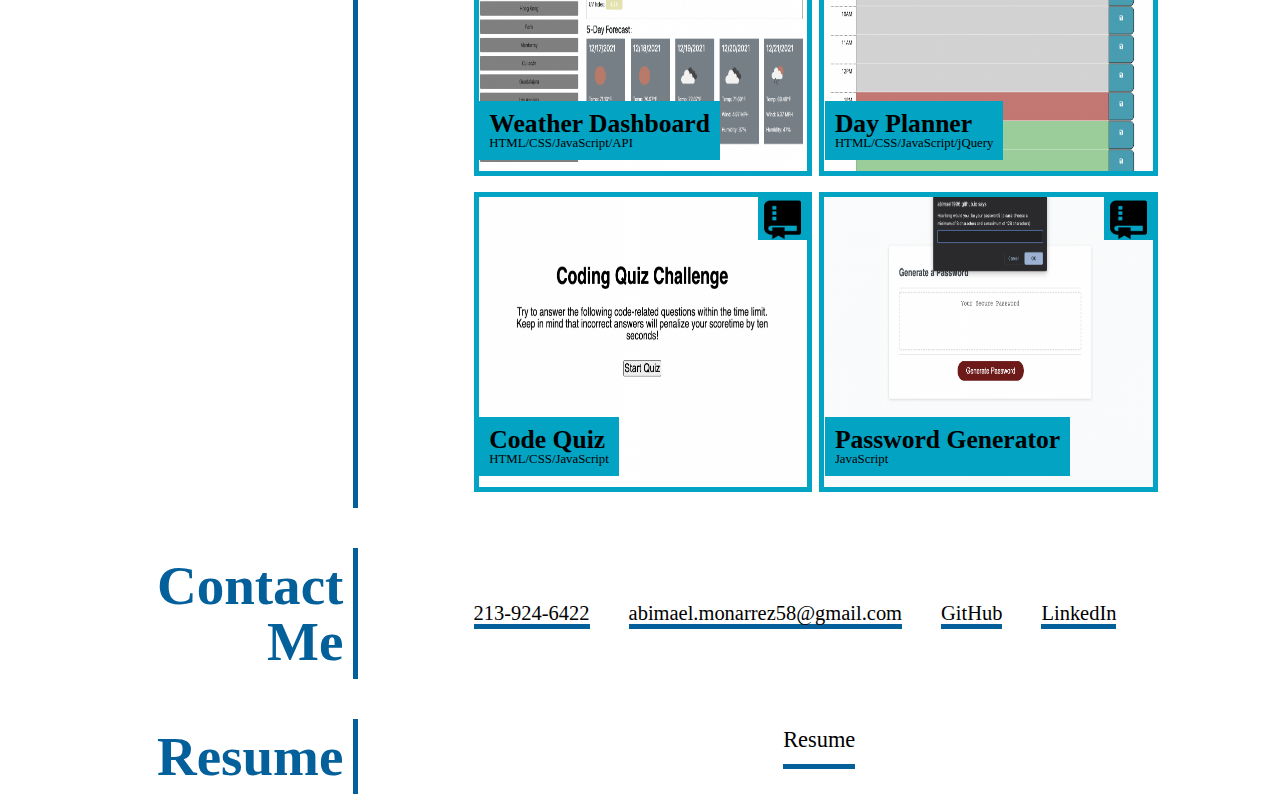
==== commit 5ab6b7f3: "add resume and refactoring" ====
--- a/index.html
+++ b/index.html
@@ -109,9 +109,7 @@
 
     <section class="resume" id="resume">
       <h2>Resume</h2>
-
-      <img src="images/CV- John Doe - New.jpeg" alt="resume"/>
-      <a href="resume.html" target="_blank">Resume</a>
+      <a href="Assets/resume.html" target="_blank">Resume</a>
     </section>
 
   </main>
--- a/style.css
+++ b/style.css
@@ -185,14 +185,16 @@
     border-bottom: 5px solid var(--medium);
 }
 
-.resume img {
-    margin-left: 10%;
-    width: 70%;
-}
-
 .resume a {
-    display: none;
-}
+    display: block;
+    font-size: 1.4em;
+    margin: 10px auto;
+    text-decoration: none;
+    color: black;
+    border-bottom: 5px solid var(--medium);
+    height: 40px;
+}
+
 
 
 @media screen and (max-width: 768px)  {
@@ -300,14 +302,14 @@
     }
     
     #repoIcon, .repoImg {
-        height: 83px;
+        height: 59px;
         width: 12%;
         left: 88%;
         top: 3px;
     }
 
     h3 {
-        font-size: 2.74em;
+        font-size: 1.4em;
     }
 
     .description p {
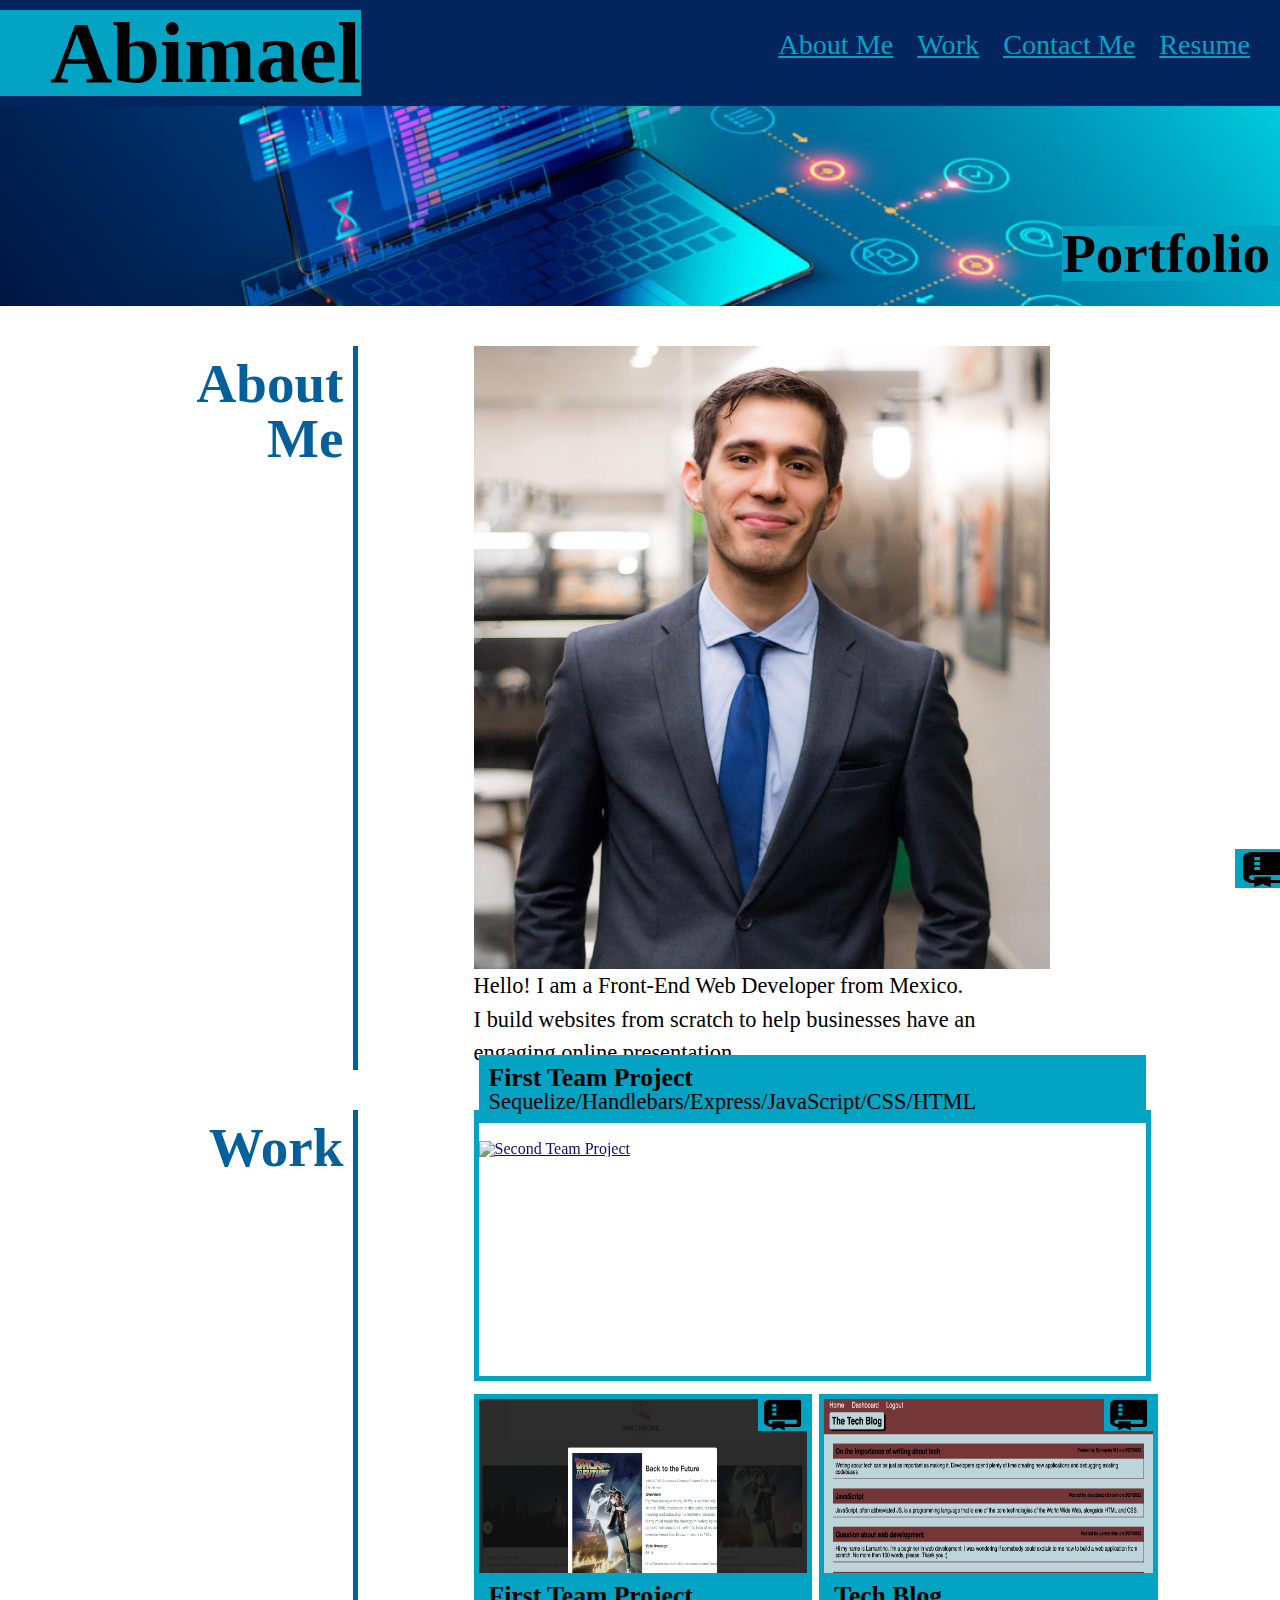
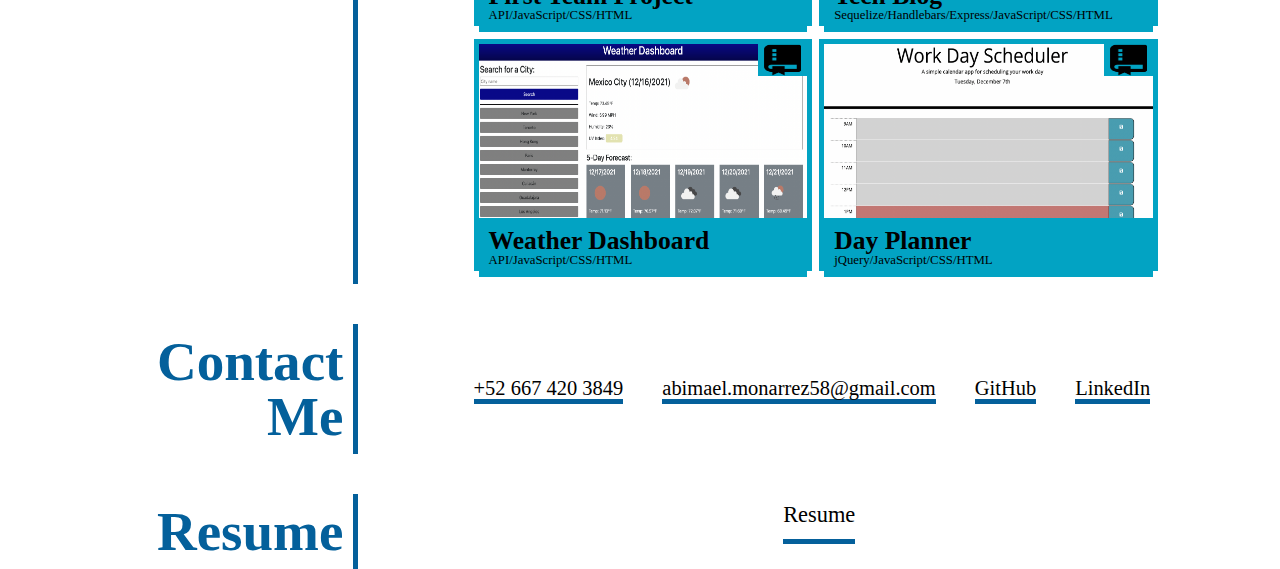
==== commit b0212058: "projects update" ====
--- a/index.html
+++ b/index.html
@@ -47,11 +47,29 @@
       <div class="my-work">
         
         <div class="img-container" id ="first-project">
-          <a href="https://rargotte.github.io/watch-chill/" target="_blank"><img src="images/first-project.png" alt="First Team Project" class="projectImg"/></a>
-          <a href="https://github.com/rargotte/watch-chill" target="_blank"><img src="images/repo-icon.png" alt="Repository" id="repoIcon"/></a>
+          <a href="https://thawing-depths-19417.herokuapp.com/" target="_blank"><img src="images/second-project.png" alt="Second Team Project" class="projectImg"/></a>
+          <a href="https://github.com/Abimael1996/project_2_Perfect_Meal" target="_blank"><img src="images/repo-icon.png" alt="Repository" id="repoIcon"/></a>
           <div id="mainDescription">
             <h3>First Team Project</h3>
-            <p>HTML/CSS/JavaScript/API</p>
+            <p>Sequelize/Handlebars/Express/JavaScript/CSS/HTML</p>
+          </div>  
+        </div>
+
+        <div class="img-container">
+          <a href="https://rargotte.github.io/watch-chill/" target="_blank"><img src="images/first-project.png" alt="First Team Project" class="projectImg"/></a>
+          <a href="https://github.com/rargotte/watch-chill" target="_blank"><img src="images/repo-icon.png" alt="Repository" class="repoImg"/></a>
+          <div class="description">
+            <h3>First Team Project</h3>
+            <p>API/JavaScript/CSS/HTML</p>
+          </div>  
+        </div>
+
+        <div class="img-container">
+          <a href="https://sheltered-reaches-16118.herokuapp.com/" target="_blank"><img src="images/tech-blog.png" alt="Day Planner" class="projectImg"/></a>
+          <a href="https://github.com/Abimael1996/tech_blog" target="_blank"><img src="images/repo-icon.png" alt="Repository" class="repoImg"/></a>
+          <div class="description">
+            <h3>Tech Blog</h3>
+            <p>Sequelize/Handlebars/Express/JavaScript/CSS/HTML</p>
           </div>  
         </div>
 
@@ -60,7 +78,7 @@
           <a href="https://github.com/Abimael1996/weather_dashboard" target="_blank"><img src="images/repo-icon.png" alt="Repository" class="repoImg"/></a>
           <div class="description">
             <h3>Weather Dashboard</h3>
-            <p>HTML/CSS/JavaScript/API</p>
+            <p>API/JavaScript/CSS/HTML</p>
           </div>  
         </div>
 
@@ -69,27 +87,9 @@
           <a href="https://github.com/Abimael1996/work_day_scheduler" target="_blank"><img src="images/repo-icon.png" alt="Repository" class="repoImg"/></a>
           <div class="description">
             <h3>Day Planner</h3>
-            <p>HTML/CSS/JavaScript/jQuery</p>
+            <p>jQuery/JavaScript/CSS/HTML</p>
           </div>  
         </div>
-
-        <div class="img-container">
-          <a href="https://abimael1996.github.io/code-quiz/" target="_blank"><img src="images/code-quiz-screenshot.png" alt="Code Quiz" class="projectImg"/></a>
-          <a href="https://github.com/Abimael1996/code-quiz" target="_blank"><img src="images/repo-icon.png" alt="Repository" class="repoImg"/></a>
-          <div class="description">
-            <h3>Code Quiz</h3>
-            <p>HTML/CSS/JavaScript</p>
-          </div>  
-        </div>
-
-        <div class="img-container">
-          <a href="https://abimael1996.github.io/password-generator/" target="_blank"><img src="images/passwordGen-screenshot.png" alt="Password Generator" class="projectImg"/></a>
-          <a href="https://github.com/Abimael1996/password-generator" target="_blank"><img src="images/repo-icon.png" alt="Repository" class="repoImg"/></a>
-          <div class="description">
-            <h3>Password Generator</h3>
-            <p>JavaScript</p>
-          </div>  
-        </div> 
 
       </div>  
 
@@ -99,7 +99,7 @@
       <h2>Contact Me</h2>
 
       <ul>
-        <li><a href="tel:1-213-924-6422">213-924-6422</a></li>
+        <li><a href="tel:52-667-420-3849">+52 667 420 3849</a></li>
         <li><a href="mailto:abimael.monarrez58@gmail.com">abimael.monarrez58@gmail.com</a></li>
         <li><a href="https://github.com/Abimael1996" target="_blank">GitHub</a></li>  
         <li><a href="https://www.linkedin.com/in/abimael-monarrez/" target="_blank">LinkedIn</a></li>
@@ -109,7 +109,7 @@
 
     <section class="resume" id="resume">
       <h2>Resume</h2>
-      <a href="Assets/resume.html" target="_blank">Resume</a>
+      <a href="Assets/Abimael-Monarrez-Resume.pdf" target="_blank" download>Resume</a>
     </section>
 
   </main>
--- a/style.css
+++ b/style.css
@@ -142,19 +142,23 @@
 #mainDescription {
     background-color: var(--light);
     position: relative;
-    display: inline-block;
-    bottom: 25%;
-    right: 11%;
+    bottom: 39%;
     padding: 10px;
+    white-space: nowrap;
+    overflow: hidden;
+    text-overflow: ellipsis;
+    width: 100%;
 }
 
 .description {
     background-color: var(--light);
     position: relative;
-    display: inline-block;
-    bottom: 25%;
-    right: 16%;
+    bottom: 39%;
     padding: 10px;
+    white-space: nowrap;
+    overflow: hidden;
+    text-overflow: ellipsis;
+    width: 100%;
 }
 
 h3 {
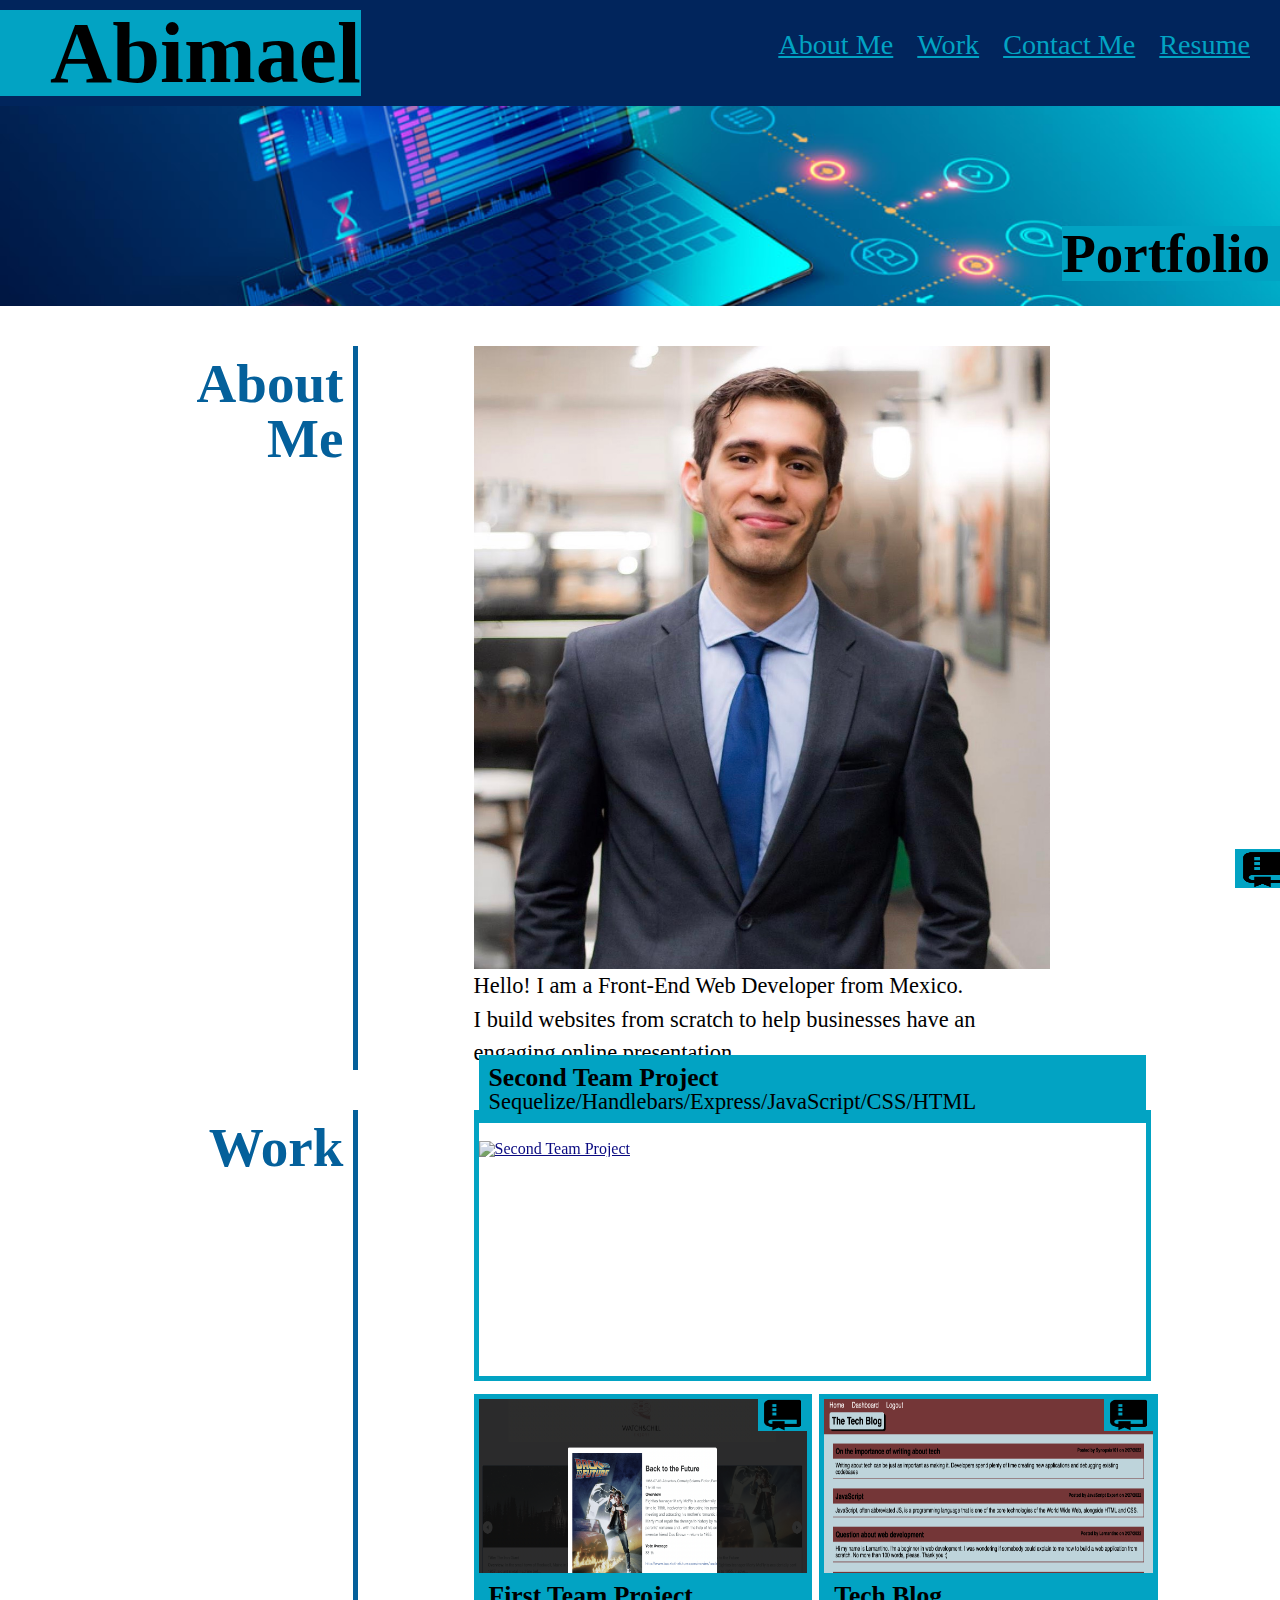
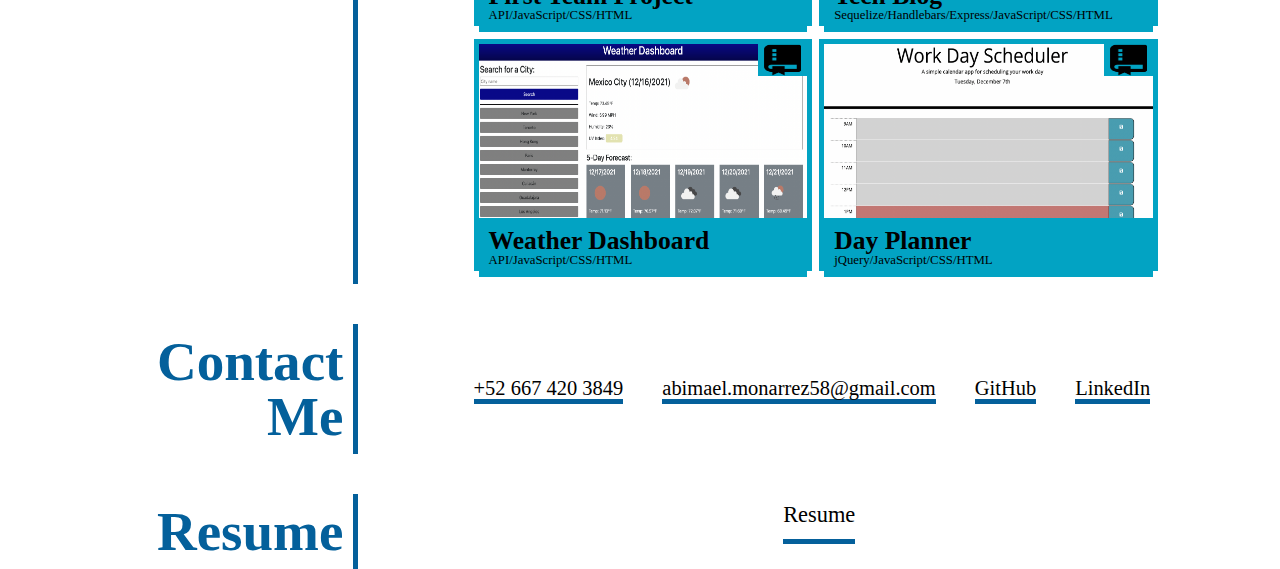
==== commit f447ba3f: "fix typo" ====
--- a/index.html
+++ b/index.html
@@ -50,7 +50,7 @@
           <a href="https://thawing-depths-19417.herokuapp.com/" target="_blank"><img src="images/second-project.png" alt="Second Team Project" class="projectImg"/></a>
           <a href="https://github.com/Abimael1996/project_2_Perfect_Meal" target="_blank"><img src="images/repo-icon.png" alt="Repository" id="repoIcon"/></a>
           <div id="mainDescription">
-            <h3>First Team Project</h3>
+            <h3>Second Team Project</h3>
             <p>Sequelize/Handlebars/Express/JavaScript/CSS/HTML</p>
           </div>  
         </div>
